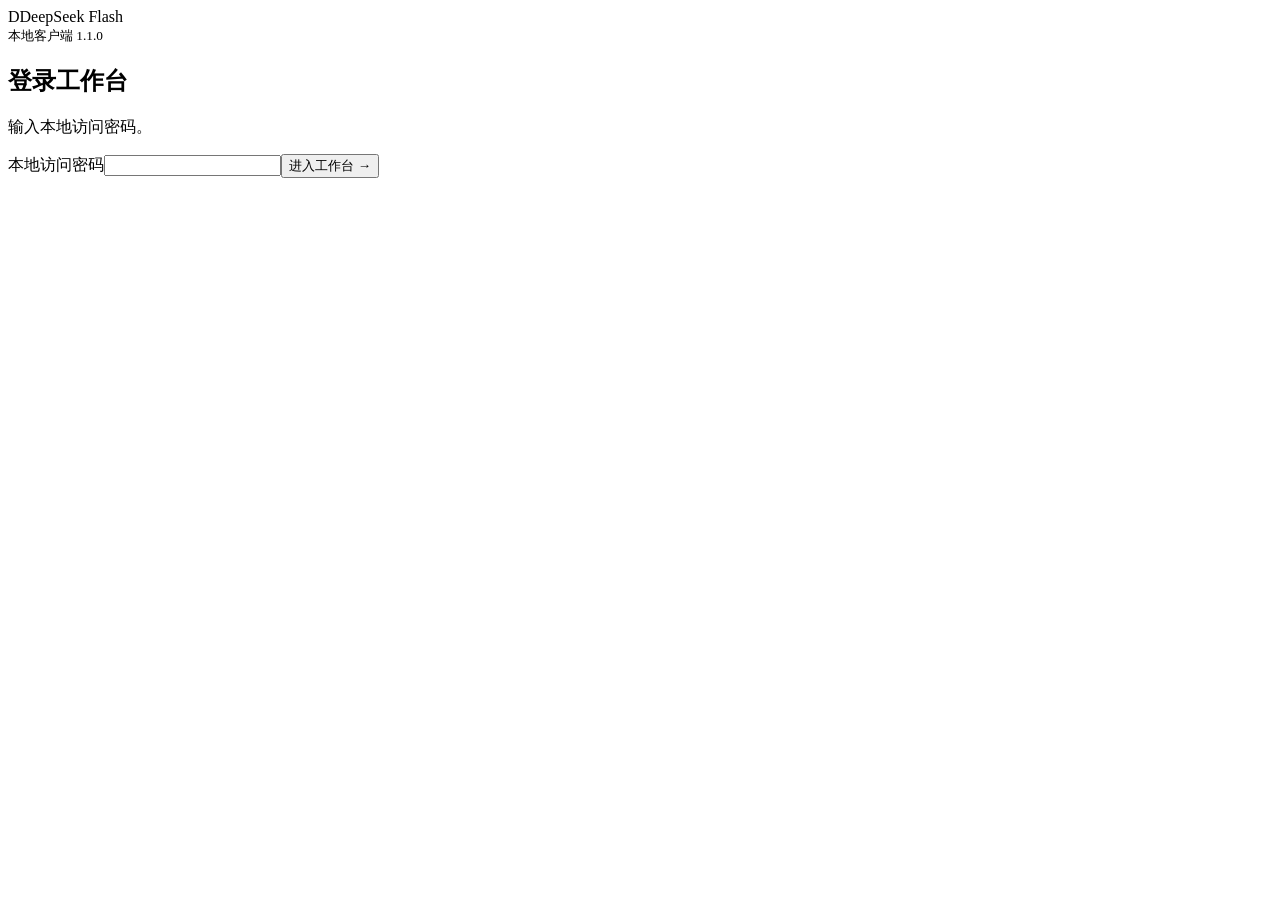
==== index.html @ 7c357ee8 "Add index.html" ====
<!doctype html><html lang="zh-CN"><head><meta charset="utf-8"><meta name="viewport" content="width=device-width,initial-scale=1"><title>DeepSeek Flash · 本地客户端 1.1</title><link rel="stylesheet" href="static/style.css"></head><body>
<section id="login"><form id="loginForm"><div class="brand">D<span>DeepSeek Flash<br><small>本地客户端 1.1.0</small></span></div><h1 id="loginTitle">登录工作台</h1><p id="loginHint">输入本地访问密码。</p><div id="firstSetup" hidden><label for="firstKey">DeepSeek API Key</label><input id="firstKey" type="password" autocomplete="off" placeholder="粘贴官方平台 API Key"><p>Key 提交至本机服务保存，不写入浏览器存储。配置后可在设置中更换。</p></div><label for="password">本地访问密码</label><input id="password" type="password" autocomplete="current-password" required><div id="confirmBox" hidden><label for="confirmPassword">确认密码</label><input id="confirmPassword" type="password" autocomplete="new-password"></div><button id="loginButton" type="submit">进入工作台 →</button><p id="loginError" role="alert"></p></form></section>
<div id="workspace" hidden><aside><div class="brand">D<span>DeepSeek Flash<br><small>4.1 · 官方 API</small></span></div><button id="new">＋ 新对话</button><input id="search" type="search" placeholder="搜索对话标题" aria-label="搜索对话"><p class="eyebrow">最近对话</p><nav id="history" aria-label="历史对话"></nav><footer>本地客户端 <span id="version">1.1.0</span><button id="account" class="quiet">连接与用量诊断</button><button id="credentials" class="quiet">Key 与密码</button><button id="logout" class="quiet">退出登录</button></footer></aside>
<main><header><div><b id="title">新对话</b><small id="connection">尚未验证真实 API 调用</small></div><div><button id="rename" class="quiet">重命名</button><button id="export" class="quiet">导出 MD</button><button id="exportJson" class="quiet">导出 JSON</button><button id="delete" class="quiet">删除</button></div></header>
<div id="messages" aria-live="polite"><section class="welcome"><div class="mark">D</div><h1>让 Flash 帮你处理工作</h1><p>默认深度思考 · 支持图片与文档文字</p><p>官方文档将 deepseek-flash 对应至 V4.1 Flash。<br>每条回复下可查看服务端实际返回的模型与 token 用量。</p><div class="prompts"><button data-prompt="请根据我提供的材料整理会议纪要，区分决定与待确认事项。">整理会议纪要 ↗</button><button data-prompt="请审阅我提供的材料，列出问题、依据和修改建议，不要编造材料中没有的信息。">审阅工作材料 ↗</button><button data-prompt="请识别我提供的图片内容，逐项整理，无法辨认的文字请标注。">识别图片文字 ↗</button></div></section></div>
<section class="composer"><div id="attachments"></div><textarea id="input" rows="3" placeholder="输入问题… Enter 发送，Shift+Enter 换行" aria-label="消息内容"></textarea><div class="toolbar"><div><button id="attach" class="quiet">＋ 文件 / 图片</button><input id="file" type="file" multiple hidden accept=".txt,.md,.csv,.tsv,.json,.log,.docx,.xlsx,.pdf,.png,.jpg,.jpeg,.gif,.webp"><label>思考 <select id="effort"><option value="none">关闭</option><option value="low">轻量</option><option value="high" selected>深入 high</option><option value="max">最强 max</option></select></label><button id="optionsToggle" class="quiet">对话设置</button></div><button id="stop" hidden>停止</button><button id="send">发送 ↑</button></div>
<div id="options" hidden><div class="option-grid"><label>输出上限 <select id="maxTokens"><option value="0">跟随 API 默认</option><option value="8192">8K</option><option value="16384">16K</option><option value="32768">32K</option><option value="65536">64K</option><option value="131072">128K</option></select></label><label>本地文字上下文 <select id="contextChars"><option value="48000">4.8 万字符</option><option value="96000" selected>9.6 万字符</option><option value="192000">19.2 万字符</option></select></label><label>图片精度 <select id="imageDetail"><option value="original">原图</option><option value="low">低精度</option></select></label><label><input id="jsonOutput" type="checkbox"> JSON 对象输出</label></div><label for="system">自定义指令（默认留空，不额外限定回答风格）</label><textarea id="system" rows="2" maxlength="6000" placeholder="例如：回答优先使用中文，缺失依据明确说明。"></textarea><button id="saveOptions" class="quiet">保存本对话设置</button><p>max 思考与更长输出可能增加耗时和费用。上下文是本机保护预算，不是模型的官方上限。</p></div>
<p id="status" role="status">点击发送会将问题、附件和选中的历史内容提交至 DeepSeek。没有后台自动计费测试。</p></section></main></div>
<section id="panel" hidden><div class="panel-card"><button id="closePanel" class="quiet">关闭 ×</button><h2 id="panelTitle"></h2><div id="diagnostics" hidden><p>请求地址固定为 api.deepseek.com。模型列表与余额查询不生成回答；计费测试会新建独立对话并真实生成一条短回复。</p><button id="refreshAccount">查询模型与余额</button><button id="probe">发送一条计费测试</button><pre id="accountResult">尚未查询</pre><p>返回模型若仍是别名，只能结合官方映射判断版本，不能据此证明具体内部快照。用量缺失显示“未返回”，不会当作 0。</p><a href="https://api-docs.deepseek.com/quick_start/pricing/" target="_blank" rel="noopener noreferrer">查看官方模型映射与价格</a></div><form id="credentialsForm" hidden><label>当前本地密码<input id="oldPassword" type="password" required autocomplete="current-password"></label><label>新 API Key（留空保留）<input id="newKey" type="password" autocomplete="off"></label><label>新密码（留空保留）<input id="newPassword" type="password" autocomplete="new-password"></label><label>确认新密码<input id="newConfirm" type="password" autocomplete="new-password"></label><button>保存并重新登录</button><p>Key 不会显示或回填。已有聊天记录保留。</p></form><p id="panelStatus" role="status"></p></div></section><script src="static/app.js"></script></body></html>
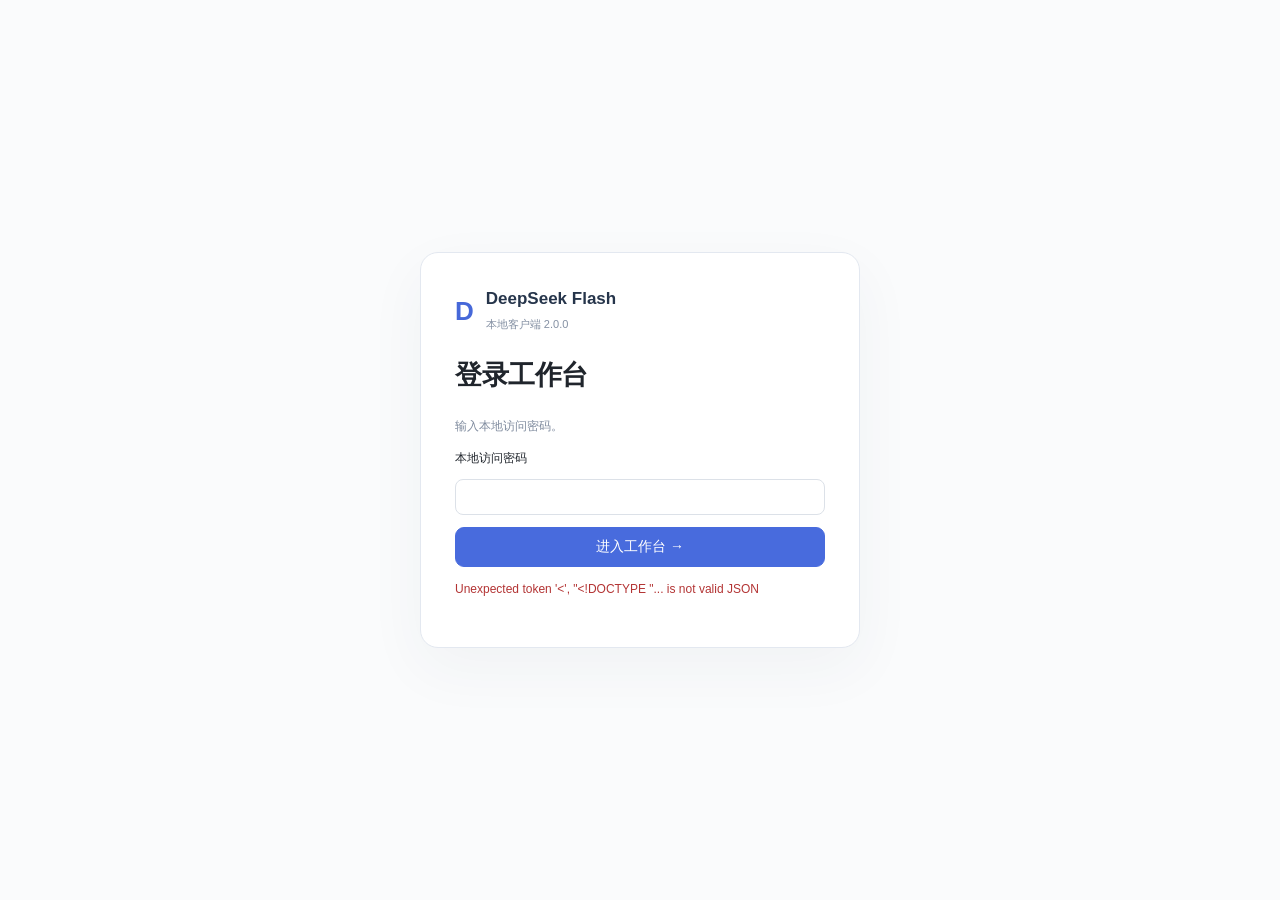
==== commit 876af134: "Upgrade USO with project agent, reviewed edits, command approvals and recovery" ====
--- a/index.html
+++ b/index.html
@@ -1,6 +1,6 @@
-<!doctype html><html lang="zh-CN"><head><meta charset="utf-8"><meta name="viewport" content="width=device-width,initial-scale=1"><title>DeepSeek Flash · 本地客户端 1.1</title><link rel="stylesheet" href="static/style.css"></head><body>
-<section id="login"><form id="loginForm"><div class="brand">D<span>DeepSeek Flash<br><small>本地客户端 1.1.0</small></span></div><h1 id="loginTitle">登录工作台</h1><p id="loginHint">输入本地访问密码。</p><div id="firstSetup" hidden><label for="firstKey">DeepSeek API Key</label><input id="firstKey" type="password" autocomplete="off" placeholder="粘贴官方平台 API Key"><p>Key 提交至本机服务保存，不写入浏览器存储。配置后可在设置中更换。</p></div><label for="password">本地访问密码</label><input id="password" type="password" autocomplete="current-password" required><div id="confirmBox" hidden><label for="confirmPassword">确认密码</label><input id="confirmPassword" type="password" autocomplete="new-password"></div><button id="loginButton" type="submit">进入工作台 →</button><p id="loginError" role="alert"></p></form></section>
-<div id="workspace" hidden><aside><div class="brand">D<span>DeepSeek Flash<br><small>4.1 · 官方 API</small></span></div><button id="new">＋ 新对话</button><input id="search" type="search" placeholder="搜索对话标题" aria-label="搜索对话"><p class="eyebrow">最近对话</p><nav id="history" aria-label="历史对话"></nav><footer>本地客户端 <span id="version">1.1.0</span><button id="account" class="quiet">连接与用量诊断</button><button id="credentials" class="quiet">Key 与密码</button><button id="logout" class="quiet">退出登录</button></footer></aside>
+<!doctype html><html lang="zh-CN"><head><meta charset="utf-8"><meta name="viewport" content="width=device-width,initial-scale=1"><title>DeepSeek Flash · 本地客户端 2.0</title><link rel="stylesheet" href="static/style.css"></head><body>
+<section id="login"><form id="loginForm"><div class="brand">D<span>DeepSeek Flash<br><small>本地客户端 2.0.0</small></span></div><h1 id="loginTitle">登录工作台</h1><p id="loginHint">输入本地访问密码。</p><div id="firstSetup" hidden><label for="firstKey">DeepSeek API Key</label><input id="firstKey" type="password" autocomplete="off" placeholder="粘贴官方平台 API Key"><p>Key 提交至本机服务保存，不写入浏览器存储。配置后可在设置中更换。</p></div><label for="password">本地访问密码</label><input id="password" type="password" autocomplete="current-password" required><div id="confirmBox" hidden><label for="confirmPassword">确认密码</label><input id="confirmPassword" type="password" autocomplete="new-password"></div><button id="loginButton" type="submit">进入工作台 →</button><p id="loginError" role="alert"></p></form></section>
+<div id="workspace" hidden><aside><div class="brand">D<span>DeepSeek Flash<br><small>4.1 · 官方 API</small></span></div><a class="agent-link" href="/agent">打开工程 Agent →</a><button id="new">＋ 新对话</button><input id="search" type="search" placeholder="搜索对话标题" aria-label="搜索对话"><p class="eyebrow">最近对话</p><nav id="history" aria-label="历史对话"></nav><footer>本地客户端 <span id="version">2.0.0</span><button id="account" class="quiet">连接与用量诊断</button><button id="credentials" class="quiet">Key 与密码</button><button id="logout" class="quiet">退出登录</button></footer></aside>
 <main><header><div><b id="title">新对话</b><small id="connection">尚未验证真实 API 调用</small></div><div><button id="rename" class="quiet">重命名</button><button id="export" class="quiet">导出 MD</button><button id="exportJson" class="quiet">导出 JSON</button><button id="delete" class="quiet">删除</button></div></header>
 <div id="messages" aria-live="polite"><section class="welcome"><div class="mark">D</div><h1>让 Flash 帮你处理工作</h1><p>默认深度思考 · 支持图片与文档文字</p><p>官方文档将 deepseek-flash 对应至 V4.1 Flash。<br>每条回复下可查看服务端实际返回的模型与 token 用量。</p><div class="prompts"><button data-prompt="请根据我提供的材料整理会议纪要，区分决定与待确认事项。">整理会议纪要 ↗</button><button data-prompt="请审阅我提供的材料，列出问题、依据和修改建议，不要编造材料中没有的信息。">审阅工作材料 ↗</button><button data-prompt="请识别我提供的图片内容，逐项整理，无法辨认的文字请标注。">识别图片文字 ↗</button></div></section></div>
 <section class="composer"><div id="attachments"></div><textarea id="input" rows="3" placeholder="输入问题… Enter 发送，Shift+Enter 换行" aria-label="消息内容"></textarea><div class="toolbar"><div><button id="attach" class="quiet">＋ 文件 / 图片</button><input id="file" type="file" multiple hidden accept=".txt,.md,.csv,.tsv,.json,.log,.docx,.xlsx,.pdf,.png,.jpg,.jpeg,.gif,.webp"><label>思考 <select id="effort"><option value="none">关闭</option><option value="low">轻量</option><option value="high" selected>深入 high</option><option value="max">最强 max</option></select></label><button id="optionsToggle" class="quiet">对话设置</button></div><button id="stop" hidden>停止</button><button id="send">发送 ↑</button></div>
--- a/static/style.css
+++ b/static/style.css
@@ -0,0 +1,3 @@
+:root{font-family:"Noto Sans CJK SC","Microsoft YaHei",sans-serif;color:#20252c;background:#fafbfc;font-size:14px}*{box-sizing:border-box}[hidden]{display:none!important}body{margin:0}button,input,textarea,select{font:inherit}button{border:1px solid #dde2e8;border-radius:9px;background:white;color:#303b4b;padding:10px 14px;cursor:pointer}button:hover{background:#eef2ff;border-color:#a7b7ed}button:disabled{opacity:.5;cursor:wait}input,select{border:1px solid #dce1e8;border-radius:8px;padding:9px;min-width:0}button:focus-visible,input:focus-visible,textarea:focus-visible{outline:2px solid #4a70e8;outline-offset:2px}.brand{font-size:26px;color:#4668d9;font-weight:bold;display:flex;gap:12px;align-items:center}.brand span{font-size:17px;color:#26354b;line-height:1.4}.brand small{font-size:11px;color:#8490a3;font-weight:normal}#workspace{display:flex;height:100vh}aside{width:246px;flex-shrink:0;background:#f0f3f8;border-right:1px solid #e5e9ef;padding:27px 18px;display:flex;flex-direction:column;gap:18px}aside #new{color:#3f61c8;background:#e5ebfc;border:1px solid #cdd8f5;text-align:left}aside input{width:100%;background:transparent}.eyebrow{font-size:11px;color:#8994a5;margin:9px 4px 0}#history{overflow-y:auto;flex:1}#history button{border:0;display:block;width:100%;text-align:left;background:transparent;overflow:hidden;text-overflow:ellipsis;white-space:nowrap;margin-bottom:4px}#history button.active{background:white;color:#4164d5}footer{font-size:11px;color:#8892a2}.quiet{background:transparent;border:0;font-size:12px;color:#626f82}main{flex:1;min-width:0;display:flex;flex-direction:column}header{display:flex;justify-content:space-between;align-items:center;padding:20px 30px;border-bottom:1px solid #edf0f5;background:white}header small{display:block;color:#9ca6b5;font-size:11px;margin-top:5px}#title{display:block;max-width:45vw;overflow:hidden;white-space:nowrap;text-overflow:ellipsis}#messages{flex:1;overflow:auto;padding:30px 24px;padding:30px max(24px,calc((100% - 810px)/2))}.welcome{max-width:730px;margin:9vh auto 0;text-align:center}.mark{display:inline-flex;background:#e9efff;color:#4668d9;width:54px;height:54px;align-items:center;justify-content:center;border-radius:18px;font-size:30px;font-weight:bold}h1{font-size:27px;letter-spacing:-.5px;font-weight:600}.welcome p{color:#8a94a4}.prompts{display:flex;gap:12px;margin-top:35px}.prompts button{flex:1;text-align:left;padding:20px 14px;font-size:12px}.composer{width:calc(100% - 48px);max-width:850px;margin:0 auto 18px;border:1px solid #dce3ee;border-radius:17px;background:white;box-shadow:0 7px 26px #283b5710;padding:14px}textarea{width:100%;border:0;resize:vertical;max-height:220px;min-height:70px;outline:none;line-height:1.7;background:transparent}.toolbar{display:flex;justify-content:space-between;gap:8px;align-items:center}.toolbar>div{display:flex;gap:8px;align-items:center;flex-wrap:wrap}.toolbar label{font-size:12px;color:#606e83;display:flex;align-items:center;gap:4px}select{font-size:12px;padding:6px}#send,#loginForm button{background:#486bdd;color:white;border-color:#486bdd}#status{font-size:11px;color:#7c8797;margin:12px 3px 0;line-height:1.6}.message{margin:0 auto 26px;max-width:810px;line-height:1.85;overflow-wrap:anywhere}.message .role{font-size:12px;color:#748399;margin-bottom:8px;font-weight:600}.message.user .body{background:#edf2fb;padding:15px 19px;border-radius:14px}.body p{white-space:pre-wrap;margin:6px 0}.body pre,details pre{white-space:pre-wrap;background:#eff2f6;border-radius:8px;padding:12px;overflow:auto;font-size:12px}.body h2{font-size:20px}.body h3{font-size:17px}details{color:#7b8594;font-size:12px}details pre{max-height:220px}#attachment{padding:10px;background:#f1f4fa;border-radius:8px;margin-bottom:10px}#fileName{font-size:12px}#login{min-height:100vh;display:flex;align-items:center;justify-content:center;padding:24px}#loginForm{width:440px;background:white;padding:34px;border:1px solid #e3e8f0;border-radius:18px;box-shadow:0 20px 60px #26374b0c}#loginForm p{font-size:12px;color:#7f8b9e;line-height:1.8}#loginForm input,#loginForm button{display:block;width:100%;margin:12px 0}#loginError{color:#b33434!important}#loginForm label{font-size:12px}#stop{color:#a54432}@media(max-width:760px){aside{width:150px;padding:20px 10px}.brand span{font-size:13px}header{padding:14px}.prompts{flex-direction:column}#messages{padding:20px}.composer{width:calc(100% - 24px)}.toolbar{align-items:flex-end}h1{font-size:22px}.welcome{margin-top:3vh}}@media(max-width:480px){aside{width:105px;padding:15px 6px}.brand{font-size:19px;gap:5px}.brand span{font-size:11px}.brand small{display:none}header{align-items:flex-start}header>div:last-child{display:flex;flex-direction:column}.quiet{padding:8px}.toolbar>div{gap:2px}#messages{padding:14px}.composer{padding:9px}.prompts{gap:6px}.prompts button{padding:12px}}
+.table-wrap{overflow:auto}table{border-collapse:collapse;width:100%;margin:12px 0}th,td{border:1px solid #dce3ee;padding:8px 12px;text-align:left}th{background:#eef3fb}blockquote{border-left:3px solid #b9c9ed;padding-left:12px;color:#63718b}.chat-image{max-width:200px;max-height:140px;display:block;object-fit:contain;border-radius:8px;margin:8px 0}.attachment-item{background:#f2f5fb;border-radius:8px;padding:8px 12px;margin:6px 0;font-size:12px}.usage{font-size:11px;color:#78879a}.warning{font-size:12px;color:#a04c24}.reply-controls{display:flex;align-items:center;gap:12px}#options{margin-top:12px;border-top:1px solid #e5eaf1;padding-top:12px;font-size:12px}.option-grid{display:flex;flex-wrap:wrap;gap:12px;margin-bottom:10px}#options p{font-size:11px;color:#8793a4}#options textarea{font-size:12px;min-height:45px;border:1px solid #e0e5ee;border-radius:6px;padding:6px}#panel{position:fixed;top:0;right:0;bottom:0;left:0;inset:0;background:#16233877;display:flex;align-items:center;justify-content:center;padding:20px;z-index:10}.panel-card{background:white;padding:25px;border-radius:18px;width:660px;max-width:100%;max-height:90vh;overflow:auto}.panel-card input{display:block;width:100%;margin:8px 0 14px}.panel-card p{font-size:12px;line-height:1.7;color:#758195}.panel-card pre{white-space:pre-wrap;overflow-wrap:anywhere;background:#f0f3f8;padding:12px;max-height:300px;overflow:auto}#closePanel{float:right}.composer{max-height:55vh;overflow:auto}footer button{display:block}#connection{max-width:48vw;white-space:normal}.body{white-space:pre-wrap}.body>p,.body>h2,.body>h3{white-space:pre-wrap}button:focus,input:focus,select:focus{outline-color:#4a70e8}@media(max-width:600px){header>div:last-child{display:flex;flex-wrap:wrap;max-width:140px}.toolbar{flex-wrap:wrap}.composer{max-height:55vh}.option-grid{display:block}.option-grid label{display:block;margin-bottom:8px}.chat-image{max-width:100%}}
+.agent-link{display:block;padding:12px;margin:12px 0;border:1px solid #c7dbd4;border-radius:8px;text-decoration:none;color:#176b55;font-weight:600}
